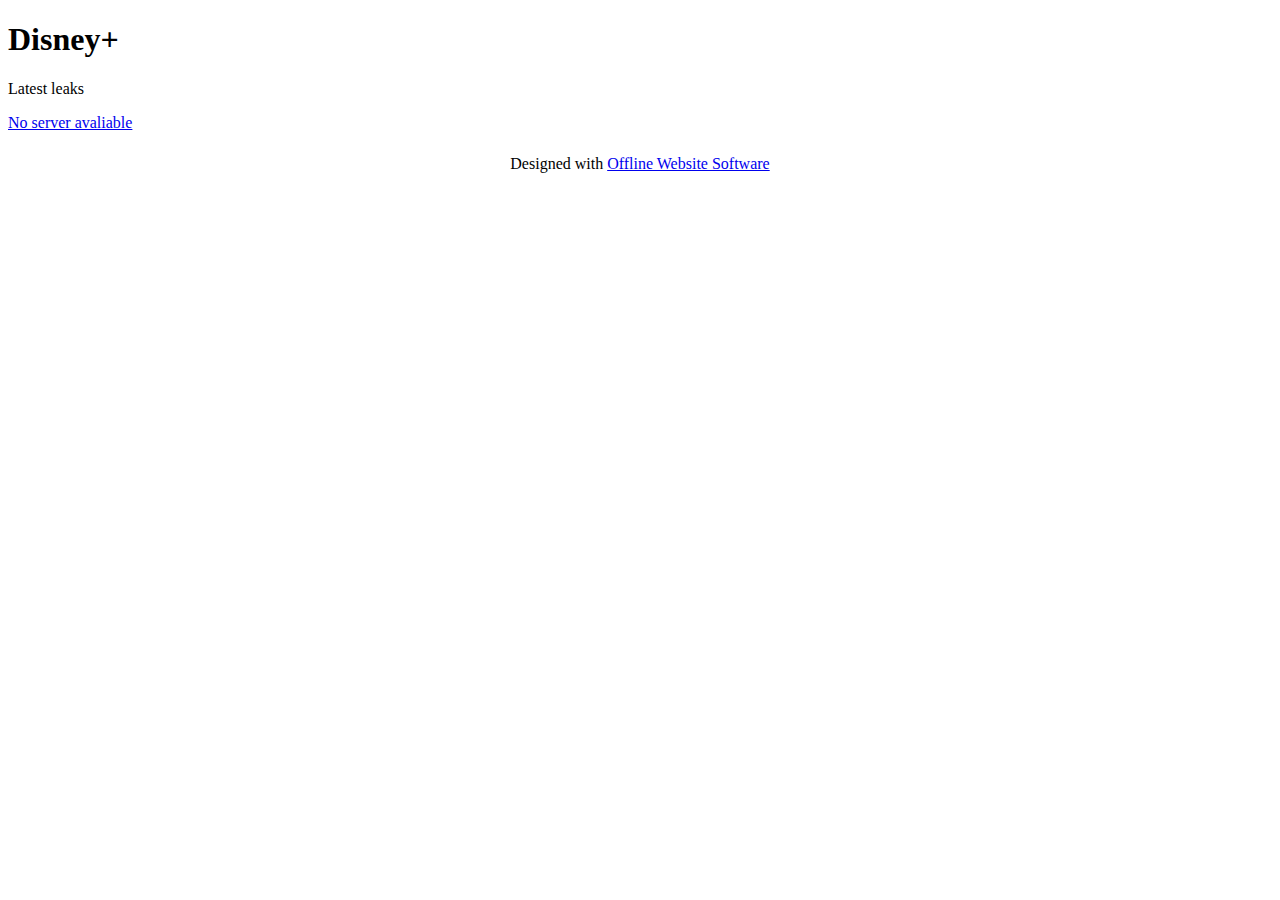
==== disney.html @ 4ee5bbc9 "Add files via upload" ====
<!DOCTYPE html>
<html  >
<head>
  <!-- Site made with Mobirise Website Builder v5.7.8, https://mobirise.com -->
  <meta charset="UTF-8">
  <meta http-equiv="X-UA-Compatible" content="IE=edge">
  <meta name="generator" content="Mobirise v5.7.8, mobirise.com">
  <meta name="viewport" content="width=device-width, initial-scale=1, minimum-scale=1">
  <link rel="shortcut icon" href="assets/images/logo-modified.png" type="image/x-icon">
  <meta name="description" content="">
  
  
  <title>disney</title>
  <link rel="stylesheet" href="assets/bootstrap/css/bootstrap.min.css">
  <link rel="stylesheet" href="assets/bootstrap/css/bootstrap-grid.min.css">
  <link rel="stylesheet" href="assets/bootstrap/css/bootstrap-reboot.min.css">
  <link rel="stylesheet" href="assets/theme/css/style.css">
  <link rel="preload" href="https://fonts.googleapis.com/css2?family=Jost:ital,wght@0,400;0,700;1,400;1,700&display=swap&display=swap" as="style" onload="this.onload=null;this.rel='stylesheet'">
  <noscript><link rel="stylesheet" href="https://fonts.googleapis.com/css2?family=Jost:ital,wght@0,400;0,700;1,400;1,700&display=swap&display=swap"></noscript>
  <link rel="preload" as="style" href="assets/mobirise/css/mbr-additional.css"><link rel="stylesheet" href="assets/mobirise/css/mbr-additional.css" type="text/css">

  
  
  
</head>
<body>
  
  <section data-bs-version="5.1" class="header18 cid-tsRiOs4Cy7 mbr-fullscreen" id="header18-8">

    

    
    

    <div class="align-center container">
        <div class="row justify-content-center">
            <div class="col-12 col-lg-10">
                <h1 class="mbr-section-title mbr-fonts-style mbr-white mb-3 display-1"><strong>Disney+</strong></h1>
                
                <p class="mbr-text mbr-fonts-style mbr-white display-7">Latest leaks</p>
                <div class="mbr-section-btn mt-3"><a class="btn btn-primary display-4" href="https://mobiri.se">No server avaliable</a></div>
            </div>
        </div>
    </div>
</section><section class="display-7" style="padding: 0;align-items: center;justify-content: center;flex-wrap: wrap;    align-content: center;display: flex;position: relative;height: 4rem;"><a href="https://mobiri.se/2932936" style="flex: 1 1;height: 4rem;position: absolute;width: 100%;z-index: 1;"><img alt="" style="height: 4rem;" src="[data-uri]"></a><p style="margin: 0;text-align: center;" class="display-7">Designed with &#8204;</p><a style="z-index:1" href="https://mobirise.com/offline-website-builder.html">Offline Website Software</a></section><script src="assets/bootstrap/js/bootstrap.bundle.min.js"></script>  <script src="assets/smoothscroll/smooth-scroll.js"></script>  <script src="assets/ytplayer/index.js"></script>  <script src="assets/theme/js/script.js"></script>  
  
  
</body>
</html>
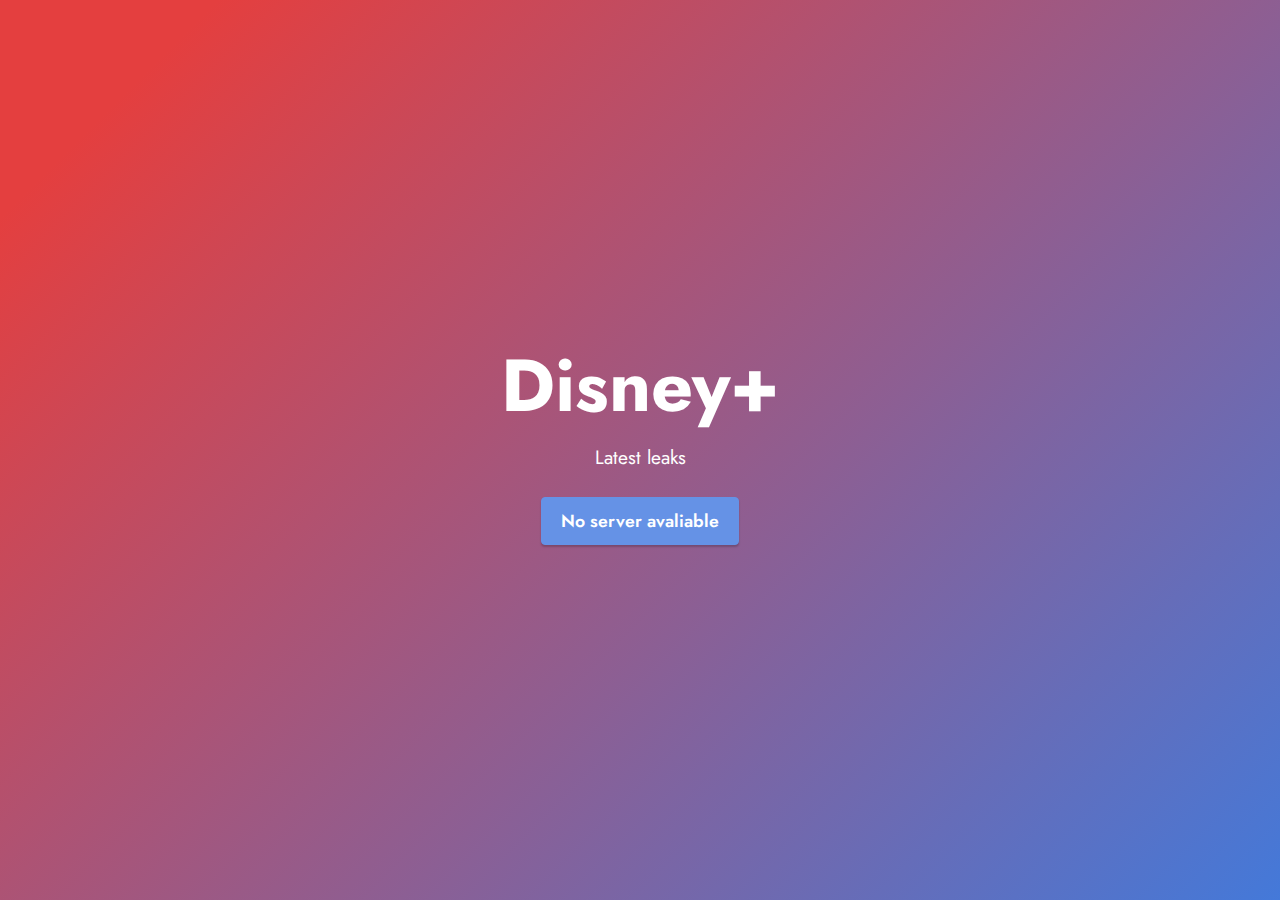
==== commit b2c52164: "Update" ====
--- a/disney.html
+++ b/disney.html
@@ -41,8 +41,7 @@
                 <div class="mbr-section-btn mt-3"><a class="btn btn-primary display-4" href="https://mobiri.se">No server avaliable</a></div>
             </div>
         </div>
-    </div>
-</section><section class="display-7" style="padding: 0;align-items: center;justify-content: center;flex-wrap: wrap;    align-content: center;display: flex;position: relative;height: 4rem;"><a href="https://mobiri.se/2932936" style="flex: 1 1;height: 4rem;position: absolute;width: 100%;z-index: 1;"><img alt="" style="height: 4rem;" src="[data-uri]"></a><p style="margin: 0;text-align: center;" class="display-7">Designed with &#8204;</p><a style="z-index:1" href="https://mobirise.com/offline-website-builder.html">Offline Website Software</a></section><script src="assets/bootstrap/js/bootstrap.bundle.min.js"></script>  <script src="assets/smoothscroll/smooth-scroll.js"></script>  <script src="assets/ytplayer/index.js"></script>  <script src="assets/theme/js/script.js"></script>  
+    </div> 
   
   
 </body>
--- a/assets/theme/css/style.css
+++ b/assets/theme/css/style.css
@@ -0,0 +1,961 @@
+@charset "UTF-8";
+section {
+  background-color: #ffffff;
+}
+
+body {
+  font-style: normal;
+  line-height: 1.5;
+  font-weight: 400;
+  color: #232323;
+  position: relative;
+}
+
+button {
+  background-color: transparent;
+  border-color: transparent;
+}
+
+section,
+.container,
+.container-fluid {
+  position: relative;
+  word-wrap: break-word;
+}
+
+a.mbr-iconfont:hover {
+  text-decoration: none;
+}
+
+.article .lead p,
+.article .lead ul,
+.article .lead ol,
+.article .lead pre,
+.article .lead blockquote {
+  margin-bottom: 0;
+}
+
+a {
+  font-style: normal;
+  font-weight: 400;
+  cursor: pointer;
+}
+a, a:hover {
+  text-decoration: none;
+}
+
+.mbr-section-title {
+  font-style: normal;
+  line-height: 1.3;
+}
+
+.mbr-section-subtitle {
+  line-height: 1.3;
+}
+
+.mbr-text {
+  font-style: normal;
+  line-height: 1.7;
+}
+
+h1,
+h2,
+h3,
+h4,
+h5,
+h6,
+.display-1,
+.display-2,
+.display-4,
+.display-5,
+.display-7,
+span,
+p,
+a {
+  line-height: 1;
+  word-break: break-word;
+  word-wrap: break-word;
+  font-weight: 400;
+}
+
+b,
+strong {
+  font-weight: bold;
+}
+
+input:-webkit-autofill, input:-webkit-autofill:hover, input:-webkit-autofill:focus, input:-webkit-autofill:active {
+  transition-delay: 9999s;
+  -webkit-transition-property: background-color, color;
+  transition-property: background-color, color;
+}
+
+textarea[type=hidden] {
+  display: none;
+}
+
+section {
+  background-position: 50% 50%;
+  background-repeat: no-repeat;
+  background-size: cover;
+}
+section .mbr-background-video,
+section .mbr-background-video-preview {
+  position: absolute;
+  bottom: 0;
+  left: 0;
+  right: 0;
+  top: 0;
+}
+
+.hidden {
+  visibility: hidden;
+}
+
+.mbr-z-index20 {
+  z-index: 20;
+}
+
+/*! Base colors */
+.mbr-white {
+  color: #ffffff;
+}
+
+.mbr-black {
+  color: #111111;
+}
+
+.mbr-bg-white {
+  background-color: #ffffff;
+}
+
+.mbr-bg-black {
+  background-color: #000000;
+}
+
+/*! Text-aligns */
+.align-left {
+  text-align: left;
+}
+
+.align-center {
+  text-align: center;
+}
+
+.align-right {
+  text-align: right;
+}
+
+/*! Font-weight  */
+.mbr-light {
+  font-weight: 300;
+}
+
+.mbr-regular {
+  font-weight: 400;
+}
+
+.mbr-semibold {
+  font-weight: 500;
+}
+
+.mbr-bold {
+  font-weight: 700;
+}
+
+/*! Media  */
+.media-content {
+  flex-basis: 100%;
+}
+
+.media-container-row {
+  display: flex;
+  flex-direction: row;
+  flex-wrap: wrap;
+  justify-content: center;
+  align-content: center;
+  align-items: start;
+}
+.media-container-row .media-size-item {
+  width: 400px;
+}
+
+.media-container-column {
+  display: flex;
+  flex-direction: column;
+  flex-wrap: wrap;
+  justify-content: center;
+  align-content: center;
+  align-items: stretch;
+}
+.media-container-column > * {
+  width: 100%;
+}
+
+@media (min-width: 992px) {
+  .media-container-row {
+    flex-wrap: nowrap;
+  }
+}
+figure {
+  margin-bottom: 0;
+  overflow: hidden;
+}
+
+figure[mbr-media-size] {
+  transition: width 0.1s;
+}
+
+img,
+iframe {
+  display: block;
+  width: 100%;
+}
+
+.card {
+  background-color: transparent;
+  border: none;
+}
+
+.card-box {
+  width: 100%;
+}
+
+.card-img {
+  text-align: center;
+  flex-shrink: 0;
+  -webkit-flex-shrink: 0;
+}
+
+.media {
+  max-width: 100%;
+  margin: 0 auto;
+}
+
+.mbr-figure {
+  align-self: center;
+}
+
+.media-container > div {
+  max-width: 100%;
+}
+
+.mbr-figure img,
+.card-img img {
+  width: 100%;
+}
+
+@media (max-width: 991px) {
+  .media-size-item {
+    width: auto !important;
+  }
+
+  .media {
+    width: auto;
+  }
+
+  .mbr-figure {
+    width: 100% !important;
+  }
+}
+/*! Buttons */
+.mbr-section-btn {
+  margin-left: -0.6rem;
+  margin-right: -0.6rem;
+  font-size: 0;
+}
+
+.btn {
+  font-weight: 600;
+  border-width: 1px;
+  font-style: normal;
+  margin: 0.6rem 0.6rem;
+  white-space: normal;
+  transition: all 0.2s ease-in-out;
+  display: inline-flex;
+  align-items: center;
+  justify-content: center;
+  word-break: break-word;
+}
+
+.btn-sm {
+  font-weight: 600;
+  letter-spacing: 0px;
+  transition: all 0.3s ease-in-out;
+}
+
+.btn-md {
+  font-weight: 600;
+  letter-spacing: 0px;
+  transition: all 0.3s ease-in-out;
+}
+
+.btn-lg {
+  font-weight: 600;
+  letter-spacing: 0px;
+  transition: all 0.3s ease-in-out;
+}
+
+.btn-form {
+  margin: 0;
+}
+.btn-form:hover {
+  cursor: pointer;
+}
+
+nav .mbr-section-btn {
+  margin-left: 0rem;
+  margin-right: 0rem;
+}
+
+/*! Btn icon margin */
+.btn .mbr-iconfont,
+.btn.btn-sm .mbr-iconfont {
+  order: 1;
+  cursor: pointer;
+  margin-left: 0.5rem;
+  vertical-align: sub;
+}
+
+.btn.btn-md .mbr-iconfont,
+.btn.btn-md .mbr-iconfont {
+  margin-left: 0.8rem;
+}
+
+.mbr-regular {
+  font-weight: 400;
+}
+
+.mbr-semibold {
+  font-weight: 500;
+}
+
+.mbr-bold {
+  font-weight: 700;
+}
+
+[type=submit] {
+  -webkit-appearance: none;
+}
+
+/*! Full-screen */
+.mbr-fullscreen .mbr-overlay {
+  min-height: 100vh;
+}
+
+.mbr-fullscreen {
+  display: flex;
+  display: -moz-flex;
+  display: -ms-flex;
+  display: -o-flex;
+  align-items: center;
+  min-height: 100vh;
+  padding-top: 3rem;
+  padding-bottom: 3rem;
+}
+
+/*! Map */
+.map {
+  height: 25rem;
+  position: relative;
+}
+.map iframe {
+  width: 100%;
+  height: 100%;
+}
+
+/*! Scroll to top arrow */
+.mbr-arrow-up {
+  bottom: 25px;
+  right: 90px;
+  position: fixed;
+  text-align: right;
+  z-index: 5000;
+  color: #ffffff;
+  font-size: 22px;
+}
+
+.mbr-arrow-up a {
+  background: rgba(0, 0, 0, 0.2);
+  border-radius: 50%;
+  color: #fff;
+  display: inline-block;
+  height: 60px;
+  width: 60px;
+  border: 2px solid #fff;
+  outline-style: none !important;
+  position: relative;
+  text-decoration: none;
+  transition: all 0.3s ease-in-out;
+  cursor: pointer;
+  text-align: center;
+}
+.mbr-arrow-up a:hover {
+  background-color: rgba(0, 0, 0, 0.4);
+}
+.mbr-arrow-up a i {
+  line-height: 60px;
+}
+
+.mbr-arrow-up-icon {
+  display: block;
+  color: #fff;
+}
+
+.mbr-arrow-up-icon::before {
+  content: "›";
+  display: inline-block;
+  font-family: serif;
+  font-size: 22px;
+  line-height: 1;
+  font-style: normal;
+  position: relative;
+  top: 6px;
+  left: -4px;
+  transform: rotate(-90deg);
+}
+
+/*! Arrow Down */
+.mbr-arrow {
+  position: absolute;
+  bottom: 45px;
+  left: 50%;
+  width: 60px;
+  height: 60px;
+  cursor: pointer;
+  background-color: rgba(80, 80, 80, 0.5);
+  border-radius: 50%;
+  transform: translateX(-50%);
+}
+@media (max-width: 767px) {
+  .mbr-arrow {
+    display: none;
+  }
+}
+.mbr-arrow > a {
+  display: inline-block;
+  text-decoration: none;
+  outline-style: none;
+  -webkit-animation: arrowdown 1.7s ease-in-out infinite;
+          animation: arrowdown 1.7s ease-in-out infinite;
+  color: #ffffff;
+}
+.mbr-arrow > a > i {
+  position: absolute;
+  top: -2px;
+  left: 15px;
+  font-size: 2rem;
+}
+
+#scrollToTop a i::before {
+  content: "";
+  position: absolute;
+  display: block;
+  border-bottom: 2.5px solid #fff;
+  border-left: 2.5px solid #fff;
+  width: 27.8%;
+  height: 27.8%;
+  left: 50%;
+  top: 51%;
+  transform: translateY(-30%) translateX(-50%) rotate(135deg);
+}
+
+@keyframes arrowdown {
+  0% {
+    transform: translateY(0px);
+  }
+  50% {
+    transform: translateY(-5px);
+  }
+  100% {
+    transform: translateY(0px);
+  }
+}
+@-webkit-keyframes arrowdown {
+  0% {
+    transform: translateY(0px);
+  }
+  50% {
+    transform: translateY(-5px);
+  }
+  100% {
+    transform: translateY(0px);
+  }
+}
+@media (max-width: 500px) {
+  .mbr-arrow-up {
+    left: 0;
+    right: 0;
+    text-align: center;
+  }
+}
+/*Gradients animation*/
+@keyframes gradient-animation {
+  from {
+    background-position: 0% 100%;
+    -webkit-animation-timing-function: ease-in-out;
+            animation-timing-function: ease-in-out;
+  }
+  to {
+    background-position: 100% 0%;
+    -webkit-animation-timing-function: ease-in-out;
+            animation-timing-function: ease-in-out;
+  }
+}
+@-webkit-keyframes gradient-animation {
+  from {
+    background-position: 0% 100%;
+    -webkit-animation-timing-function: ease-in-out;
+            animation-timing-function: ease-in-out;
+  }
+  to {
+    background-position: 100% 0%;
+    -webkit-animation-timing-function: ease-in-out;
+            animation-timing-function: ease-in-out;
+  }
+}
+.bg-gradient {
+  background-size: 200% 200%;
+  animation: gradient-animation 5s infinite alternate;
+  -webkit-animation: gradient-animation 5s infinite alternate;
+}
+
+.menu .navbar-brand {
+  display: -webkit-flex;
+}
+.menu .navbar-brand span {
+  display: flex;
+  display: -webkit-flex;
+}
+.menu .navbar-brand .navbar-caption-wrap {
+  display: -webkit-flex;
+}
+.menu .navbar-brand .navbar-logo img {
+  display: -webkit-flex;
+  width: auto;
+}
+@media (min-width: 768px) and (max-width: 991px) {
+  .menu .navbar-toggleable-sm .navbar-nav {
+    display: -ms-flexbox;
+  }
+}
+@media (max-width: 991px) {
+  .menu .navbar-collapse {
+    max-height: 93.5vh;
+  }
+  .menu .navbar-collapse.show {
+    overflow: auto;
+  }
+}
+@media (min-width: 992px) {
+  .menu .navbar-nav.nav-dropdown {
+    display: -webkit-flex;
+  }
+  .menu .navbar-toggleable-sm .navbar-collapse {
+    display: -webkit-flex !important;
+  }
+  .menu .collapsed .navbar-collapse {
+    max-height: 93.5vh;
+  }
+  .menu .collapsed .navbar-collapse.show {
+    overflow: auto;
+  }
+}
+@media (max-width: 767px) {
+  .menu .navbar-collapse {
+    max-height: 80vh;
+  }
+}
+
+.nav-link .mbr-iconfont {
+  margin-right: 0.5rem;
+}
+
+.navbar {
+  display: -webkit-flex;
+  -webkit-flex-wrap: wrap;
+  -webkit-align-items: center;
+  -webkit-justify-content: space-between;
+}
+
+.navbar-collapse {
+  -webkit-flex-basis: 100%;
+  -webkit-flex-grow: 1;
+  -webkit-align-items: center;
+}
+
+.nav-dropdown .link {
+  padding: 0.667em 1.667em !important;
+  margin: 0 !important;
+}
+
+.nav {
+  display: -webkit-flex;
+  -webkit-flex-wrap: wrap;
+}
+
+.row {
+  display: -webkit-flex;
+  -webkit-flex-wrap: wrap;
+}
+
+.justify-content-center {
+  -webkit-justify-content: center;
+}
+
+.form-inline {
+  display: -webkit-flex;
+}
+
+.card-wrapper {
+  -webkit-flex: 1;
+}
+
+.carousel-control {
+  z-index: 10;
+  display: -webkit-flex;
+}
+
+.carousel-controls {
+  display: -webkit-flex;
+}
+
+.media {
+  display: -webkit-flex;
+}
+
+.form-group:focus {
+  outline: none;
+}
+
+.jq-selectbox__select {
+  padding: 7px 0;
+  position: relative;
+}
+
+.jq-selectbox__dropdown {
+  overflow: hidden;
+  border-radius: 10px;
+  position: absolute;
+  top: 100%;
+  left: 0 !important;
+  width: 100% !important;
+}
+
+.jq-selectbox__trigger-arrow {
+  right: 0;
+  transform: translateY(-50%);
+}
+
+.jq-selectbox li {
+  padding: 1.07em 0.5em;
+}
+
+input[type=range] {
+  padding-left: 0 !important;
+  padding-right: 0 !important;
+}
+
+.modal-dialog,
+.modal-content {
+  height: 100%;
+}
+
+.modal-dialog .carousel-inner {
+  height: calc(100vh - 1.75rem);
+}
+@media (max-width: 575px) {
+  .modal-dialog .carousel-inner {
+    height: calc(100vh - 1rem);
+  }
+}
+
+.carousel-item {
+  text-align: center;
+}
+
+.carousel-item img {
+  margin: auto;
+}
+
+.navbar-toggler {
+  align-self: flex-start;
+  padding: 0.25rem 0.75rem;
+  font-size: 1.25rem;
+  line-height: 1;
+  background: transparent;
+  border: 1px solid transparent;
+  border-radius: 0.25rem;
+}
+
+.navbar-toggler:focus,
+.navbar-toggler:hover {
+  text-decoration: none;
+  box-shadow: none;
+}
+
+.navbar-toggler-icon {
+  display: inline-block;
+  width: 1.5em;
+  height: 1.5em;
+  vertical-align: middle;
+  content: "";
+  background: no-repeat center center;
+  background-size: 100% 100%;
+}
+
+.navbar-toggler-left {
+  position: absolute;
+  left: 1rem;
+}
+
+.navbar-toggler-right {
+  position: absolute;
+  right: 1rem;
+}
+
+.card-img {
+  width: auto;
+}
+
+.menu .navbar.collapsed:not(.beta-menu) {
+  flex-direction: column;
+}
+
+.carousel-item.active,
+.carousel-item-next,
+.carousel-item-prev {
+  display: flex;
+}
+
+.note-air-layout .dropup .dropdown-menu,
+.note-air-layout .navbar-fixed-bottom .dropdown .dropdown-menu {
+  bottom: initial !important;
+}
+
+html,
+body {
+  height: auto;
+  min-height: 100vh;
+}
+
+.dropup .dropdown-toggle::after {
+  display: none;
+}
+
+.form-asterisk {
+  font-family: initial;
+  position: absolute;
+  top: -2px;
+  font-weight: normal;
+}
+
+.form-control-label {
+  position: relative;
+  cursor: pointer;
+  margin-bottom: 0.357em;
+  padding: 0;
+}
+
+.alert {
+  color: #ffffff;
+  border-radius: 0;
+  border: 0;
+  font-size: 1.1rem;
+  line-height: 1.5;
+  margin-bottom: 1.875rem;
+  padding: 1.25rem;
+  position: relative;
+  text-align: center;
+}
+.alert.alert-form::after {
+  background-color: inherit;
+  bottom: -7px;
+  content: "";
+  display: block;
+  height: 14px;
+  left: 50%;
+  margin-left: -7px;
+  position: absolute;
+  transform: rotate(45deg);
+  width: 14px;
+}
+
+.form-control {
+  background-color: #ffffff;
+  background-clip: border-box;
+  color: #232323;
+  line-height: 1rem !important;
+  height: auto;
+  padding: 0.6rem 1.2rem;
+  transition: border-color 0.25s ease 0s;
+  border: 1px solid transparent !important;
+  border-radius: 4px;
+  box-shadow: rgba(0, 0, 0, 0.07) 0px 1px 1px 0px, rgba(0, 0, 0, 0.07) 0px 1px 3px 0px, rgba(0, 0, 0, 0.03) 0px 0px 0px 1px;
+}
+.form-active .form-control:invalid {
+  border-color: red;
+}
+
+form .row {
+  margin-left: -0.6rem;
+  margin-right: -0.6rem;
+}
+form .row [class*=col] {
+  padding-left: 0.6rem;
+  padding-right: 0.6rem;
+}
+
+form .mbr-section-btn {
+  margin: 0;
+  padding-left: 0.6rem;
+  padding-right: 0.6rem;
+}
+
+form .btn {
+  display: flex;
+  padding: 0.6rem 1.2rem;
+  margin: 0;
+}
+
+form .form-check-input {
+  margin-top: 0.5;
+}
+
+textarea.form-control {
+  line-height: 1.5rem !important;
+}
+
+.form-group {
+  margin-bottom: 1.2rem;
+}
+
+.form-control,
+form .btn {
+  min-height: 48px;
+}
+
+.gdpr-block label span.textGDPR input[name=gdpr] {
+  top: 7px;
+}
+
+.form-control:focus {
+  box-shadow: none;
+}
+
+:focus {
+  outline: none;
+}
+
+.mbr-overlay {
+  background-color: #000;
+  bottom: 0;
+  left: 0;
+  opacity: 0.5;
+  position: absolute;
+  right: 0;
+  top: 0;
+  z-index: 0;
+  pointer-events: none;
+}
+
+blockquote {
+  font-style: italic;
+  padding: 3rem;
+  font-size: 1.09rem;
+  position: relative;
+  border-left: 3px solid;
+}
+
+ul,
+ol,
+pre,
+blockquote {
+  margin-bottom: 2.3125rem;
+}
+
+.mt-4 {
+  margin-top: 2rem !important;
+}
+
+.mb-4 {
+  margin-bottom: 2rem !important;
+}
+
+@media (min-width: 992px) {
+  .container {
+    padding-left: 16px;
+    padding-right: 16px;
+  }
+
+  .row {
+    margin-left: -16px;
+    margin-right: -16px;
+  }
+  .row > [class*=col] {
+    padding-left: 16px;
+    padding-right: 16px;
+  }
+}
+@media (min-width: 768px) {
+  .container-fluid {
+    padding-left: 32px;
+    padding-right: 32px;
+  }
+}
+@media (min-width: 768px) and (max-width: 991px) {
+  .mbr-container {
+    padding-left: 32px;
+    padding-right: 32px;
+  }
+}
+@media (max-width: 767px) {
+  .mbr-container {
+    padding-left: 16px;
+    padding-right: 16px;
+  }
+}
+.card-wrapper,
+.item-wrapper {
+  overflow: hidden;
+}
+
+.app-video-wrapper > img {
+  opacity: 1;
+}
+
+.item {
+  position: relative;
+}
+
+.dropdown-menu .dropdown-menu {
+  left: 100%;
+}
+
+.dropdown-item + .dropdown-menu {
+  display: none;
+}
+
+.dropdown-item:hover + .dropdown-menu,
+.dropdown-menu:hover {
+  display: block;
+}
+
+@media (min-aspect-ratio: 16/9) {
+  .mbr-video-foreground {
+    height: 300% !important;
+    top: -100% !important;
+  }
+}
+@media (max-aspect-ratio: 16/9) {
+  .mbr-video-foreground {
+    width: 300% !important;
+    left: -100% !important;
+  }
+}.engine {
+	position: absolute;
+	text-indent: -2400px;
+	text-align: center;
+	padding: 0;
+	top: 0;
+	left: -2400px;
+}--- a/assets/mobirise/css/mbr-additional.css
+++ b/assets/mobirise/css/mbr-additional.css
@@ -0,0 +1,774 @@
+body {
+  font-family: Jost;
+}
+.display-1 {
+  font-family: 'Jost', sans-serif;
+  font-size: 4.6rem;
+  line-height: 1.1;
+}
+.display-1 > .mbr-iconfont {
+  font-size: 5.75rem;
+}
+.display-2 {
+  font-family: 'Jost', sans-serif;
+  font-size: 3rem;
+  line-height: 1.1;
+}
+.display-2 > .mbr-iconfont {
+  font-size: 3.75rem;
+}
+.display-4 {
+  font-family: 'Jost', sans-serif;
+  font-size: 1.1rem;
+  line-height: 1.5;
+}
+.display-4 > .mbr-iconfont {
+  font-size: 1.375rem;
+}
+.display-5 {
+  font-family: 'Jost', sans-serif;
+  font-size: 2rem;
+  line-height: 1.5;
+}
+.display-5 > .mbr-iconfont {
+  font-size: 2.5rem;
+}
+.display-7 {
+  font-family: 'Jost', sans-serif;
+  font-size: 1.2rem;
+  line-height: 1.5;
+}
+.display-7 > .mbr-iconfont {
+  font-size: 1.5rem;
+}
+/* ---- Fluid typography for mobile devices ---- */
+/* 1.4 - font scale ratio ( bootstrap == 1.42857 ) */
+/* 100vw - current viewport width */
+/* (48 - 20)  48 == 48rem == 768px, 20 == 20rem == 320px(minimal supported viewport) */
+/* 0.65 - min scale variable, may vary */
+@media (max-width: 992px) {
+  .display-1 {
+    font-size: 3.68rem;
+  }
+}
+@media (max-width: 768px) {
+  .display-1 {
+    font-size: 3.22rem;
+    font-size: calc( 2.26rem + (4.6 - 2.26) * ((100vw - 20rem) / (48 - 20)));
+    line-height: calc( 1.1 * (2.26rem + (4.6 - 2.26) * ((100vw - 20rem) / (48 - 20))));
+  }
+  .display-2 {
+    font-size: 2.4rem;
+    font-size: calc( 1.7rem + (3 - 1.7) * ((100vw - 20rem) / (48 - 20)));
+    line-height: calc( 1.3 * (1.7rem + (3 - 1.7) * ((100vw - 20rem) / (48 - 20))));
+  }
+  .display-4 {
+    font-size: 0.88rem;
+    font-size: calc( 1.0350000000000001rem + (1.1 - 1.0350000000000001) * ((100vw - 20rem) / (48 - 20)));
+    line-height: calc( 1.4 * (1.0350000000000001rem + (1.1 - 1.0350000000000001) * ((100vw - 20rem) / (48 - 20))));
+  }
+  .display-5 {
+    font-size: 1.6rem;
+    font-size: calc( 1.35rem + (2 - 1.35) * ((100vw - 20rem) / (48 - 20)));
+    line-height: calc( 1.4 * (1.35rem + (2 - 1.35) * ((100vw - 20rem) / (48 - 20))));
+  }
+  .display-7 {
+    font-size: 0.96rem;
+    font-size: calc( 1.07rem + (1.2 - 1.07) * ((100vw - 20rem) / (48 - 20)));
+    line-height: calc( 1.4 * (1.07rem + (1.2 - 1.07) * ((100vw - 20rem) / (48 - 20))));
+  }
+}
+/* Buttons */
+.btn {
+  padding: 0.6rem 1.2rem;
+  border-radius: 4px;
+}
+.btn-sm {
+  padding: 0.6rem 1.2rem;
+  border-radius: 4px;
+}
+.btn-md {
+  padding: 0.6rem 1.2rem;
+  border-radius: 4px;
+}
+.btn-lg {
+  padding: 1rem 2.6rem;
+  border-radius: 4px;
+}
+.bg-primary {
+  background-color: #6592e6 !important;
+}
+.bg-success {
+  background-color: #40b0bf !important;
+}
+.bg-info {
+  background-color: #47b5ed !important;
+}
+.bg-warning {
+  background-color: #ffe161 !important;
+}
+.bg-danger {
+  background-color: #ff9966 !important;
+}
+.btn-primary,
+.btn-primary:active {
+  background-color: #6592e6 !important;
+  border-color: #6592e6 !important;
+  color: #ffffff !important;
+  box-shadow: 0 2px 2px 0 rgba(0, 0, 0, 0.2);
+}
+.btn-primary:hover,
+.btn-primary:focus,
+.btn-primary.focus,
+.btn-primary.active {
+  color: #ffffff !important;
+  background-color: #2260d2 !important;
+  border-color: #2260d2 !important;
+  box-shadow: 0 2px 5px 0 rgba(0, 0, 0, 0.2);
+}
+.btn-primary.disabled,
+.btn-primary:disabled {
+  color: #ffffff !important;
+  background-color: #2260d2 !important;
+  border-color: #2260d2 !important;
+}
+.btn-secondary,
+.btn-secondary:active {
+  background-color: #ff6666 !important;
+  border-color: #ff6666 !important;
+  color: #ffffff !important;
+  box-shadow: 0 2px 2px 0 rgba(0, 0, 0, 0.2);
+}
+.btn-secondary:hover,
+.btn-secondary:focus,
+.btn-secondary.focus,
+.btn-secondary.active {
+  color: #ffffff !important;
+  background-color: #ff0f0f !important;
+  border-color: #ff0f0f !important;
+  box-shadow: 0 2px 5px 0 rgba(0, 0, 0, 0.2);
+}
+.btn-secondary.disabled,
+.btn-secondary:disabled {
+  color: #ffffff !important;
+  background-color: #ff0f0f !important;
+  border-color: #ff0f0f !important;
+}
+.btn-info,
+.btn-info:active {
+  background-color: #47b5ed !important;
+  border-color: #47b5ed !important;
+  color: #ffffff !important;
+  box-shadow: 0 2px 2px 0 rgba(0, 0, 0, 0.2);
+}
+.btn-info:hover,
+.btn-info:focus,
+.btn-info.focus,
+.btn-info.active {
+  color: #ffffff !important;
+  background-color: #148cca !important;
+  border-color: #148cca !important;
+  box-shadow: 0 2px 5px 0 rgba(0, 0, 0, 0.2);
+}
+.btn-info.disabled,
+.btn-info:disabled {
+  color: #ffffff !important;
+  background-color: #148cca !important;
+  border-color: #148cca !important;
+}
+.btn-success,
+.btn-success:active {
+  background-color: #40b0bf !important;
+  border-color: #40b0bf !important;
+  color: #ffffff !important;
+  box-shadow: 0 2px 2px 0 rgba(0, 0, 0, 0.2);
+}
+.btn-success:hover,
+.btn-success:focus,
+.btn-success.focus,
+.btn-success.active {
+  color: #ffffff !important;
+  background-color: #2a747e !important;
+  border-color: #2a747e !important;
+  box-shadow: 0 2px 5px 0 rgba(0, 0, 0, 0.2);
+}
+.btn-success.disabled,
+.btn-success:disabled {
+  color: #ffffff !important;
+  background-color: #2a747e !important;
+  border-color: #2a747e !important;
+}
+.btn-warning,
+.btn-warning:active {
+  background-color: #ffe161 !important;
+  border-color: #ffe161 !important;
+  color: #614f00 !important;
+  box-shadow: 0 2px 2px 0 rgba(0, 0, 0, 0.2);
+}
+.btn-warning:hover,
+.btn-warning:focus,
+.btn-warning.focus,
+.btn-warning.active {
+  color: #0a0800 !important;
+  background-color: #ffd10a !important;
+  border-color: #ffd10a !important;
+  box-shadow: 0 2px 5px 0 rgba(0, 0, 0, 0.2);
+}
+.btn-warning.disabled,
+.btn-warning:disabled {
+  color: #614f00 !important;
+  background-color: #ffd10a !important;
+  border-color: #ffd10a !important;
+}
+.btn-danger,
+.btn-danger:active {
+  background-color: #ff9966 !important;
+  border-color: #ff9966 !important;
+  color: #ffffff !important;
+  box-shadow: 0 2px 2px 0 rgba(0, 0, 0, 0.2);
+}
+.btn-danger:hover,
+.btn-danger:focus,
+.btn-danger.focus,
+.btn-danger.active {
+  color: #ffffff !important;
+  background-color: #ff5f0f !important;
+  border-color: #ff5f0f !important;
+  box-shadow: 0 2px 5px 0 rgba(0, 0, 0, 0.2);
+}
+.btn-danger.disabled,
+.btn-danger:disabled {
+  color: #ffffff !important;
+  background-color: #ff5f0f !important;
+  border-color: #ff5f0f !important;
+}
+.btn-white,
+.btn-white:active {
+  background-color: #fafafa !important;
+  border-color: #fafafa !important;
+  color: #7a7a7a !important;
+  box-shadow: 0 2px 2px 0 rgba(0, 0, 0, 0.2);
+}
+.btn-white:hover,
+.btn-white:focus,
+.btn-white.focus,
+.btn-white.active {
+  color: #4f4f4f !important;
+  background-color: #cfcfcf !important;
+  border-color: #cfcfcf !important;
+  box-shadow: 0 2px 5px 0 rgba(0, 0, 0, 0.2);
+}
+.btn-white.disabled,
+.btn-white:disabled {
+  color: #7a7a7a !important;
+  background-color: #cfcfcf !important;
+  border-color: #cfcfcf !important;
+}
+.btn-black,
+.btn-black:active {
+  background-color: #232323 !important;
+  border-color: #232323 !important;
+  color: #ffffff !important;
+  box-shadow: 0 2px 2px 0 rgba(0, 0, 0, 0.2);
+}
+.btn-black:hover,
+.btn-black:focus,
+.btn-black.focus,
+.btn-black.active {
+  color: #ffffff !important;
+  background-color: #000000 !important;
+  border-color: #000000 !important;
+  box-shadow: 0 2px 5px 0 rgba(0, 0, 0, 0.2);
+}
+.btn-black.disabled,
+.btn-black:disabled {
+  color: #ffffff !important;
+  background-color: #000000 !important;
+  border-color: #000000 !important;
+}
+.btn-primary-outline,
+.btn-primary-outline:active {
+  background-color: transparent !important;
+  border-color: transparent;
+  color: #6592e6;
+}
+.btn-primary-outline:hover,
+.btn-primary-outline:focus,
+.btn-primary-outline.focus,
+.btn-primary-outline.active {
+  color: #2260d2 !important;
+  background-color: transparent!important;
+  border-color: transparent!important;
+  box-shadow: none!important;
+}
+.btn-primary-outline.disabled,
+.btn-primary-outline:disabled {
+  color: #ffffff !important;
+  background-color: #6592e6 !important;
+  border-color: #6592e6 !important;
+}
+.btn-secondary-outline,
+.btn-secondary-outline:active {
+  background-color: transparent !important;
+  border-color: transparent;
+  color: #ff6666;
+}
+.btn-secondary-outline:hover,
+.btn-secondary-outline:focus,
+.btn-secondary-outline.focus,
+.btn-secondary-outline.active {
+  color: #ff0f0f !important;
+  background-color: transparent!important;
+  border-color: transparent!important;
+  box-shadow: none!important;
+}
+.btn-secondary-outline.disabled,
+.btn-secondary-outline:disabled {
+  color: #ffffff !important;
+  background-color: #ff6666 !important;
+  border-color: #ff6666 !important;
+}
+.btn-info-outline,
+.btn-info-outline:active {
+  background-color: transparent !important;
+  border-color: transparent;
+  color: #47b5ed;
+}
+.btn-info-outline:hover,
+.btn-info-outline:focus,
+.btn-info-outline.focus,
+.btn-info-outline.active {
+  color: #148cca !important;
+  background-color: transparent!important;
+  border-color: transparent!important;
+  box-shadow: none!important;
+}
+.btn-info-outline.disabled,
+.btn-info-outline:disabled {
+  color: #ffffff !important;
+  background-color: #47b5ed !important;
+  border-color: #47b5ed !important;
+}
+.btn-success-outline,
+.btn-success-outline:active {
+  background-color: transparent !important;
+  border-color: transparent;
+  color: #40b0bf;
+}
+.btn-success-outline:hover,
+.btn-success-outline:focus,
+.btn-success-outline.focus,
+.btn-success-outline.active {
+  color: #2a747e !important;
+  background-color: transparent!important;
+  border-color: transparent!important;
+  box-shadow: none!important;
+}
+.btn-success-outline.disabled,
+.btn-success-outline:disabled {
+  color: #ffffff !important;
+  background-color: #40b0bf !important;
+  border-color: #40b0bf !important;
+}
+.btn-warning-outline,
+.btn-warning-outline:active {
+  background-color: transparent !important;
+  border-color: transparent;
+  color: #ffe161;
+}
+.btn-warning-outline:hover,
+.btn-warning-outline:focus,
+.btn-warning-outline.focus,
+.btn-warning-outline.active {
+  color: #ffd10a !important;
+  background-color: transparent!important;
+  border-color: transparent!important;
+  box-shadow: none!important;
+}
+.btn-warning-outline.disabled,
+.btn-warning-outline:disabled {
+  color: #614f00 !important;
+  background-color: #ffe161 !important;
+  border-color: #ffe161 !important;
+}
+.btn-danger-outline,
+.btn-danger-outline:active {
+  background-color: transparent !important;
+  border-color: transparent;
+  color: #ff9966;
+}
+.btn-danger-outline:hover,
+.btn-danger-outline:focus,
+.btn-danger-outline.focus,
+.btn-danger-outline.active {
+  color: #ff5f0f !important;
+  background-color: transparent!important;
+  border-color: transparent!important;
+  box-shadow: none!important;
+}
+.btn-danger-outline.disabled,
+.btn-danger-outline:disabled {
+  color: #ffffff !important;
+  background-color: #ff9966 !important;
+  border-color: #ff9966 !important;
+}
+.btn-black-outline,
+.btn-black-outline:active {
+  background-color: transparent !important;
+  border-color: transparent;
+  color: #232323;
+}
+.btn-black-outline:hover,
+.btn-black-outline:focus,
+.btn-black-outline.focus,
+.btn-black-outline.active {
+  color: #000000 !important;
+  background-color: transparent!important;
+  border-color: transparent!important;
+  box-shadow: none!important;
+}
+.btn-black-outline.disabled,
+.btn-black-outline:disabled {
+  color: #ffffff !important;
+  background-color: #232323 !important;
+  border-color: #232323 !important;
+}
+.btn-white-outline,
+.btn-white-outline:active {
+  background-color: transparent !important;
+  border-color: transparent;
+  color: #fafafa;
+}
+.btn-white-outline:hover,
+.btn-white-outline:focus,
+.btn-white-outline.focus,
+.btn-white-outline.active {
+  color: #cfcfcf !important;
+  background-color: transparent!important;
+  border-color: transparent!important;
+  box-shadow: none!important;
+}
+.btn-white-outline.disabled,
+.btn-white-outline:disabled {
+  color: #7a7a7a !important;
+  background-color: #fafafa !important;
+  border-color: #fafafa !important;
+}
+.text-primary {
+  color: #6592e6 !important;
+}
+.text-secondary {
+  color: #ff6666 !important;
+}
+.text-success {
+  color: #40b0bf !important;
+}
+.text-info {
+  color: #47b5ed !important;
+}
+.text-warning {
+  color: #ffe161 !important;
+}
+.text-danger {
+  color: #ff9966 !important;
+}
+.text-white {
+  color: #fafafa !important;
+}
+.text-black {
+  color: #232323 !important;
+}
+a.text-primary:hover,
+a.text-primary:focus,
+a.text-primary.active {
+  color: #205ac5 !important;
+}
+a.text-secondary:hover,
+a.text-secondary:focus,
+a.text-secondary.active {
+  color: #ff0000 !important;
+}
+a.text-success:hover,
+a.text-success:focus,
+a.text-success.active {
+  color: #266a73 !important;
+}
+a.text-info:hover,
+a.text-info:focus,
+a.text-info.active {
+  color: #1283bc !important;
+}
+a.text-warning:hover,
+a.text-warning:focus,
+a.text-warning.active {
+  color: #facb00 !important;
+}
+a.text-danger:hover,
+a.text-danger:focus,
+a.text-danger.active {
+  color: #ff5500 !important;
+}
+a.text-white:hover,
+a.text-white:focus,
+a.text-white.active {
+  color: #c7c7c7 !important;
+}
+a.text-black:hover,
+a.text-black:focus,
+a.text-black.active {
+  color: #000000 !important;
+}
+a[class*="text-"]:not(.nav-link):not(.dropdown-item):not([role]):not(.navbar-caption) {
+  position: relative;
+  background-image: transparent;
+  background-size: 10000px 2px;
+  background-repeat: no-repeat;
+  background-position: 0px 1.2em;
+  background-position: -10000px 1.2em;
+}
+a[class*="text-"]:not(.nav-link):not(.dropdown-item):not([role]):not(.navbar-caption):hover {
+  transition: background-position 2s ease-in-out;
+  background-image: linear-gradient(currentColor 50%, currentColor 50%);
+  background-position: 0px 1.2em;
+}
+.nav-tabs .nav-link.active {
+  color: #6592e6;
+}
+.nav-tabs .nav-link:not(.active) {
+  color: #232323;
+}
+.alert-success {
+  background-color: #70c770;
+}
+.alert-info {
+  background-color: #47b5ed;
+}
+.alert-warning {
+  background-color: #ffe161;
+}
+.alert-danger {
+  background-color: #ff9966;
+}
+.mbr-gallery-filter li.active .btn {
+  background-color: #6592e6;
+  border-color: #6592e6;
+  color: #ffffff;
+}
+.mbr-gallery-filter li.active .btn:focus {
+  box-shadow: none;
+}
+a,
+a:hover {
+  color: #6592e6;
+}
+.mbr-plan-header.bg-primary .mbr-plan-subtitle,
+.mbr-plan-header.bg-primary .mbr-plan-price-desc {
+  color: #ffffff;
+}
+.mbr-plan-header.bg-success .mbr-plan-subtitle,
+.mbr-plan-header.bg-success .mbr-plan-price-desc {
+  color: #a0d8df;
+}
+.mbr-plan-header.bg-info .mbr-plan-subtitle,
+.mbr-plan-header.bg-info .mbr-plan-price-desc {
+  color: #ffffff;
+}
+.mbr-plan-header.bg-warning .mbr-plan-subtitle,
+.mbr-plan-header.bg-warning .mbr-plan-price-desc {
+  color: #ffffff;
+}
+.mbr-plan-header.bg-danger .mbr-plan-subtitle,
+.mbr-plan-header.bg-danger .mbr-plan-price-desc {
+  color: #ffffff;
+}
+/* Scroll to top button*/
+.scrollToTop_wraper {
+  display: none;
+}
+.form-control {
+  font-family: 'Jost', sans-serif;
+  font-size: 1.1rem;
+  line-height: 1.5;
+  font-weight: 400;
+}
+.form-control > .mbr-iconfont {
+  font-size: 1.375rem;
+}
+.form-control:hover,
+.form-control:focus {
+  box-shadow: rgba(0, 0, 0, 0.07) 0px 1px 1px 0px, rgba(0, 0, 0, 0.07) 0px 1px 3px 0px, rgba(0, 0, 0, 0.03) 0px 0px 0px 1px;
+  border-color: #6592e6 !important;
+}
+.form-control:-webkit-input-placeholder {
+  font-family: 'Jost', sans-serif;
+  font-size: 1.1rem;
+  line-height: 1.5;
+  font-weight: 400;
+}
+.form-control:-webkit-input-placeholder > .mbr-iconfont {
+  font-size: 1.375rem;
+}
+blockquote {
+  border-color: #6592e6;
+}
+/* Forms */
+.jq-selectbox li:hover,
+.jq-selectbox li.selected {
+  background-color: #6592e6;
+  color: #ffffff;
+}
+.jq-number__spin {
+  transition: 0.25s ease;
+}
+.jq-number__spin:hover {
+  border-color: #6592e6;
+}
+.jq-selectbox .jq-selectbox__trigger-arrow,
+.jq-number__spin.minus:after,
+.jq-number__spin.plus:after {
+  transition: 0.4s;
+  border-top-color: #353535;
+  border-bottom-color: #353535;
+}
+.jq-selectbox:hover .jq-selectbox__trigger-arrow,
+.jq-number__spin.minus:hover:after,
+.jq-number__spin.plus:hover:after {
+  border-top-color: #6592e6;
+  border-bottom-color: #6592e6;
+}
+.xdsoft_datetimepicker .xdsoft_calendar td.xdsoft_default,
+.xdsoft_datetimepicker .xdsoft_calendar td.xdsoft_current,
+.xdsoft_datetimepicker .xdsoft_timepicker .xdsoft_time_box > div > div.xdsoft_current {
+  color: #ffffff !important;
+  background-color: #6592e6 !important;
+  box-shadow: none !important;
+}
+.xdsoft_datetimepicker .xdsoft_calendar td:hover,
+.xdsoft_datetimepicker .xdsoft_timepicker .xdsoft_time_box > div > div:hover {
+  color: #000000 !important;
+  background: #ff6666 !important;
+  box-shadow: none !important;
+}
+.lazy-bg {
+  background-image: none !important;
+}
+.lazy-placeholder:not(section),
+.lazy-none {
+  display: block;
+  position: relative;
+  padding-bottom: 56.25%;
+  width: 100%;
+  height: auto;
+}
+iframe.lazy-placeholder,
+.lazy-placeholder:after {
+  content: '';
+  position: absolute;
+  width: 200px;
+  height: 200px;
+  background: transparent no-repeat center;
+  background-size: contain;
+  top: 50%;
+  left: 50%;
+  transform: translateX(-50%) translateY(-50%);
+  background-image: url("data:image/svg+xml;charset=UTF-8,%3csvg width='32' height='32' viewBox='0 0 64 64' xmlns='http://www.w3.org/2000/svg' stroke='%236592e6' %3e%3cg fill='none' fill-rule='evenodd'%3e%3cg transform='translate(16 16)' stroke-width='2'%3e%3ccircle stroke-opacity='.5' cx='16' cy='16' r='16'/%3e%3cpath d='M32 16c0-9.94-8.06-16-16-16'%3e%3canimateTransform attributeName='transform' type='rotate' from='0 16 16' to='360 16 16' dur='1s' repeatCount='indefinite'/%3e%3c/path%3e%3c/g%3e%3c/g%3e%3c/svg%3e");
+}
+section.lazy-placeholder:after {
+  opacity: 0.5;
+}
+body {
+  overflow-x: hidden;
+}
+a {
+  transition: color 0.6s;
+}
+.cid-tsR5bLrq2f {
+  background-image: linear-gradient(135deg, #e43f3f 10%, #4479d9 100%) !important;
+}
+.cid-tsR5bLrq2f .mbr-fallback-image.disabled {
+  display: none;
+}
+.cid-tsR5bLrq2f .mbr-fallback-image {
+  display: block;
+  background-size: cover;
+  background-position: center center;
+  width: 100%;
+  height: 100%;
+  position: absolute;
+  top: 0;
+}
+.cid-tsRd2jhxik {
+  background-image: linear-gradient(135deg, #e43f3f 10%, #4479d9 100%) !important;
+}
+.cid-tsRd2jhxik .mbr-fallback-image.disabled {
+  display: none;
+}
+.cid-tsRd2jhxik .mbr-fallback-image {
+  display: block;
+  background-size: cover;
+  background-position: center center;
+  width: 100%;
+  height: 100%;
+  position: absolute;
+  top: 0;
+}
+.cid-tsRcuravtM {
+  background-image: linear-gradient(135deg, #e43f3f 10%, #4479d9 100%) !important;
+}
+.cid-tsRcuravtM .mbr-fallback-image.disabled {
+  display: none;
+}
+.cid-tsRcuravtM .mbr-fallback-image {
+  display: block;
+  background-size: cover;
+  background-position: center center;
+  width: 100%;
+  height: 100%;
+  position: absolute;
+  top: 0;
+}
+.cid-tsRiOs4Cy7 {
+  background-image: linear-gradient(135deg, #e43f3f 10%, #4479d9 100%) !important;
+}
+.cid-tsRiOs4Cy7 .mbr-fallback-image.disabled {
+  display: none;
+}
+.cid-tsRiOs4Cy7 .mbr-fallback-image {
+  display: block;
+  background-size: cover;
+  background-position: center center;
+  width: 100%;
+  height: 100%;
+  position: absolute;
+  top: 0;
+}
+.cid-tsRgTwzDYK {
+  background-image: linear-gradient(135deg, #e43f3f 10%, #4479d9 100%) !important;
+}
+.cid-tsRgTwzDYK .mbr-fallback-image.disabled {
+  display: none;
+}
+.cid-tsRgTwzDYK .mbr-fallback-image {
+  display: block;
+  background-size: cover;
+  background-position: center center;
+  width: 100%;
+  height: 100%;
+  position: absolute;
+  top: 0;
+}
+.cid-tsRbW6lWpY {
+  background-image: linear-gradient(135deg, #e43f3f 10%, #4479d9 100%) !important;
+}
+.cid-tsRbW6lWpY .mbr-fallback-image.disabled {
+  display: none;
+}
+.cid-tsRbW6lWpY .mbr-fallback-image {
+  display: block;
+  background-size: cover;
+  background-position: center center;
+  width: 100%;
+  height: 100%;
+  position: absolute;
+  top: 0;
+}
--- a/assets/mobirise/css/mbr-additional.css
+++ b/assets/mobirise/css/mbr-additional.css
@@ -0,0 +1,774 @@
+body {
+  font-family: Jost;
+}
+.display-1 {
+  font-family: 'Jost', sans-serif;
+  font-size: 4.6rem;
+  line-height: 1.1;
+}
+.display-1 > .mbr-iconfont {
+  font-size: 5.75rem;
+}
+.display-2 {
+  font-family: 'Jost', sans-serif;
+  font-size: 3rem;
+  line-height: 1.1;
+}
+.display-2 > .mbr-iconfont {
+  font-size: 3.75rem;
+}
+.display-4 {
+  font-family: 'Jost', sans-serif;
+  font-size: 1.1rem;
+  line-height: 1.5;
+}
+.display-4 > .mbr-iconfont {
+  font-size: 1.375rem;
+}
+.display-5 {
+  font-family: 'Jost', sans-serif;
+  font-size: 2rem;
+  line-height: 1.5;
+}
+.display-5 > .mbr-iconfont {
+  font-size: 2.5rem;
+}
+.display-7 {
+  font-family: 'Jost', sans-serif;
+  font-size: 1.2rem;
+  line-height: 1.5;
+}
+.display-7 > .mbr-iconfont {
+  font-size: 1.5rem;
+}
+/* ---- Fluid typography for mobile devices ---- */
+/* 1.4 - font scale ratio ( bootstrap == 1.42857 ) */
+/* 100vw - current viewport width */
+/* (48 - 20)  48 == 48rem == 768px, 20 == 20rem == 320px(minimal supported viewport) */
+/* 0.65 - min scale variable, may vary */
+@media (max-width: 992px) {
+  .display-1 {
+    font-size: 3.68rem;
+  }
+}
+@media (max-width: 768px) {
+  .display-1 {
+    font-size: 3.22rem;
+    font-size: calc( 2.26rem + (4.6 - 2.26) * ((100vw - 20rem) / (48 - 20)));
+    line-height: calc( 1.1 * (2.26rem + (4.6 - 2.26) * ((100vw - 20rem) / (48 - 20))));
+  }
+  .display-2 {
+    font-size: 2.4rem;
+    font-size: calc( 1.7rem + (3 - 1.7) * ((100vw - 20rem) / (48 - 20)));
+    line-height: calc( 1.3 * (1.7rem + (3 - 1.7) * ((100vw - 20rem) / (48 - 20))));
+  }
+  .display-4 {
+    font-size: 0.88rem;
+    font-size: calc( 1.0350000000000001rem + (1.1 - 1.0350000000000001) * ((100vw - 20rem) / (48 - 20)));
+    line-height: calc( 1.4 * (1.0350000000000001rem + (1.1 - 1.0350000000000001) * ((100vw - 20rem) / (48 - 20))));
+  }
+  .display-5 {
+    font-size: 1.6rem;
+    font-size: calc( 1.35rem + (2 - 1.35) * ((100vw - 20rem) / (48 - 20)));
+    line-height: calc( 1.4 * (1.35rem + (2 - 1.35) * ((100vw - 20rem) / (48 - 20))));
+  }
+  .display-7 {
+    font-size: 0.96rem;
+    font-size: calc( 1.07rem + (1.2 - 1.07) * ((100vw - 20rem) / (48 - 20)));
+    line-height: calc( 1.4 * (1.07rem + (1.2 - 1.07) * ((100vw - 20rem) / (48 - 20))));
+  }
+}
+/* Buttons */
+.btn {
+  padding: 0.6rem 1.2rem;
+  border-radius: 4px;
+}
+.btn-sm {
+  padding: 0.6rem 1.2rem;
+  border-radius: 4px;
+}
+.btn-md {
+  padding: 0.6rem 1.2rem;
+  border-radius: 4px;
+}
+.btn-lg {
+  padding: 1rem 2.6rem;
+  border-radius: 4px;
+}
+.bg-primary {
+  background-color: #6592e6 !important;
+}
+.bg-success {
+  background-color: #40b0bf !important;
+}
+.bg-info {
+  background-color: #47b5ed !important;
+}
+.bg-warning {
+  background-color: #ffe161 !important;
+}
+.bg-danger {
+  background-color: #ff9966 !important;
+}
+.btn-primary,
+.btn-primary:active {
+  background-color: #6592e6 !important;
+  border-color: #6592e6 !important;
+  color: #ffffff !important;
+  box-shadow: 0 2px 2px 0 rgba(0, 0, 0, 0.2);
+}
+.btn-primary:hover,
+.btn-primary:focus,
+.btn-primary.focus,
+.btn-primary.active {
+  color: #ffffff !important;
+  background-color: #2260d2 !important;
+  border-color: #2260d2 !important;
+  box-shadow: 0 2px 5px 0 rgba(0, 0, 0, 0.2);
+}
+.btn-primary.disabled,
+.btn-primary:disabled {
+  color: #ffffff !important;
+  background-color: #2260d2 !important;
+  border-color: #2260d2 !important;
+}
+.btn-secondary,
+.btn-secondary:active {
+  background-color: #ff6666 !important;
+  border-color: #ff6666 !important;
+  color: #ffffff !important;
+  box-shadow: 0 2px 2px 0 rgba(0, 0, 0, 0.2);
+}
+.btn-secondary:hover,
+.btn-secondary:focus,
+.btn-secondary.focus,
+.btn-secondary.active {
+  color: #ffffff !important;
+  background-color: #ff0f0f !important;
+  border-color: #ff0f0f !important;
+  box-shadow: 0 2px 5px 0 rgba(0, 0, 0, 0.2);
+}
+.btn-secondary.disabled,
+.btn-secondary:disabled {
+  color: #ffffff !important;
+  background-color: #ff0f0f !important;
+  border-color: #ff0f0f !important;
+}
+.btn-info,
+.btn-info:active {
+  background-color: #47b5ed !important;
+  border-color: #47b5ed !important;
+  color: #ffffff !important;
+  box-shadow: 0 2px 2px 0 rgba(0, 0, 0, 0.2);
+}
+.btn-info:hover,
+.btn-info:focus,
+.btn-info.focus,
+.btn-info.active {
+  color: #ffffff !important;
+  background-color: #148cca !important;
+  border-color: #148cca !important;
+  box-shadow: 0 2px 5px 0 rgba(0, 0, 0, 0.2);
+}
+.btn-info.disabled,
+.btn-info:disabled {
+  color: #ffffff !important;
+  background-color: #148cca !important;
+  border-color: #148cca !important;
+}
+.btn-success,
+.btn-success:active {
+  background-color: #40b0bf !important;
+  border-color: #40b0bf !important;
+  color: #ffffff !important;
+  box-shadow: 0 2px 2px 0 rgba(0, 0, 0, 0.2);
+}
+.btn-success:hover,
+.btn-success:focus,
+.btn-success.focus,
+.btn-success.active {
+  color: #ffffff !important;
+  background-color: #2a747e !important;
+  border-color: #2a747e !important;
+  box-shadow: 0 2px 5px 0 rgba(0, 0, 0, 0.2);
+}
+.btn-success.disabled,
+.btn-success:disabled {
+  color: #ffffff !important;
+  background-color: #2a747e !important;
+  border-color: #2a747e !important;
+}
+.btn-warning,
+.btn-warning:active {
+  background-color: #ffe161 !important;
+  border-color: #ffe161 !important;
+  color: #614f00 !important;
+  box-shadow: 0 2px 2px 0 rgba(0, 0, 0, 0.2);
+}
+.btn-warning:hover,
+.btn-warning:focus,
+.btn-warning.focus,
+.btn-warning.active {
+  color: #0a0800 !important;
+  background-color: #ffd10a !important;
+  border-color: #ffd10a !important;
+  box-shadow: 0 2px 5px 0 rgba(0, 0, 0, 0.2);
+}
+.btn-warning.disabled,
+.btn-warning:disabled {
+  color: #614f00 !important;
+  background-color: #ffd10a !important;
+  border-color: #ffd10a !important;
+}
+.btn-danger,
+.btn-danger:active {
+  background-color: #ff9966 !important;
+  border-color: #ff9966 !important;
+  color: #ffffff !important;
+  box-shadow: 0 2px 2px 0 rgba(0, 0, 0, 0.2);
+}
+.btn-danger:hover,
+.btn-danger:focus,
+.btn-danger.focus,
+.btn-danger.active {
+  color: #ffffff !important;
+  background-color: #ff5f0f !important;
+  border-color: #ff5f0f !important;
+  box-shadow: 0 2px 5px 0 rgba(0, 0, 0, 0.2);
+}
+.btn-danger.disabled,
+.btn-danger:disabled {
+  color: #ffffff !important;
+  background-color: #ff5f0f !important;
+  border-color: #ff5f0f !important;
+}
+.btn-white,
+.btn-white:active {
+  background-color: #fafafa !important;
+  border-color: #fafafa !important;
+  color: #7a7a7a !important;
+  box-shadow: 0 2px 2px 0 rgba(0, 0, 0, 0.2);
+}
+.btn-white:hover,
+.btn-white:focus,
+.btn-white.focus,
+.btn-white.active {
+  color: #4f4f4f !important;
+  background-color: #cfcfcf !important;
+  border-color: #cfcfcf !important;
+  box-shadow: 0 2px 5px 0 rgba(0, 0, 0, 0.2);
+}
+.btn-white.disabled,
+.btn-white:disabled {
+  color: #7a7a7a !important;
+  background-color: #cfcfcf !important;
+  border-color: #cfcfcf !important;
+}
+.btn-black,
+.btn-black:active {
+  background-color: #232323 !important;
+  border-color: #232323 !important;
+  color: #ffffff !important;
+  box-shadow: 0 2px 2px 0 rgba(0, 0, 0, 0.2);
+}
+.btn-black:hover,
+.btn-black:focus,
+.btn-black.focus,
+.btn-black.active {
+  color: #ffffff !important;
+  background-color: #000000 !important;
+  border-color: #000000 !important;
+  box-shadow: 0 2px 5px 0 rgba(0, 0, 0, 0.2);
+}
+.btn-black.disabled,
+.btn-black:disabled {
+  color: #ffffff !important;
+  background-color: #000000 !important;
+  border-color: #000000 !important;
+}
+.btn-primary-outline,
+.btn-primary-outline:active {
+  background-color: transparent !important;
+  border-color: transparent;
+  color: #6592e6;
+}
+.btn-primary-outline:hover,
+.btn-primary-outline:focus,
+.btn-primary-outline.focus,
+.btn-primary-outline.active {
+  color: #2260d2 !important;
+  background-color: transparent!important;
+  border-color: transparent!important;
+  box-shadow: none!important;
+}
+.btn-primary-outline.disabled,
+.btn-primary-outline:disabled {
+  color: #ffffff !important;
+  background-color: #6592e6 !important;
+  border-color: #6592e6 !important;
+}
+.btn-secondary-outline,
+.btn-secondary-outline:active {
+  background-color: transparent !important;
+  border-color: transparent;
+  color: #ff6666;
+}
+.btn-secondary-outline:hover,
+.btn-secondary-outline:focus,
+.btn-secondary-outline.focus,
+.btn-secondary-outline.active {
+  color: #ff0f0f !important;
+  background-color: transparent!important;
+  border-color: transparent!important;
+  box-shadow: none!important;
+}
+.btn-secondary-outline.disabled,
+.btn-secondary-outline:disabled {
+  color: #ffffff !important;
+  background-color: #ff6666 !important;
+  border-color: #ff6666 !important;
+}
+.btn-info-outline,
+.btn-info-outline:active {
+  background-color: transparent !important;
+  border-color: transparent;
+  color: #47b5ed;
+}
+.btn-info-outline:hover,
+.btn-info-outline:focus,
+.btn-info-outline.focus,
+.btn-info-outline.active {
+  color: #148cca !important;
+  background-color: transparent!important;
+  border-color: transparent!important;
+  box-shadow: none!important;
+}
+.btn-info-outline.disabled,
+.btn-info-outline:disabled {
+  color: #ffffff !important;
+  background-color: #47b5ed !important;
+  border-color: #47b5ed !important;
+}
+.btn-success-outline,
+.btn-success-outline:active {
+  background-color: transparent !important;
+  border-color: transparent;
+  color: #40b0bf;
+}
+.btn-success-outline:hover,
+.btn-success-outline:focus,
+.btn-success-outline.focus,
+.btn-success-outline.active {
+  color: #2a747e !important;
+  background-color: transparent!important;
+  border-color: transparent!important;
+  box-shadow: none!important;
+}
+.btn-success-outline.disabled,
+.btn-success-outline:disabled {
+  color: #ffffff !important;
+  background-color: #40b0bf !important;
+  border-color: #40b0bf !important;
+}
+.btn-warning-outline,
+.btn-warning-outline:active {
+  background-color: transparent !important;
+  border-color: transparent;
+  color: #ffe161;
+}
+.btn-warning-outline:hover,
+.btn-warning-outline:focus,
+.btn-warning-outline.focus,
+.btn-warning-outline.active {
+  color: #ffd10a !important;
+  background-color: transparent!important;
+  border-color: transparent!important;
+  box-shadow: none!important;
+}
+.btn-warning-outline.disabled,
+.btn-warning-outline:disabled {
+  color: #614f00 !important;
+  background-color: #ffe161 !important;
+  border-color: #ffe161 !important;
+}
+.btn-danger-outline,
+.btn-danger-outline:active {
+  background-color: transparent !important;
+  border-color: transparent;
+  color: #ff9966;
+}
+.btn-danger-outline:hover,
+.btn-danger-outline:focus,
+.btn-danger-outline.focus,
+.btn-danger-outline.active {
+  color: #ff5f0f !important;
+  background-color: transparent!important;
+  border-color: transparent!important;
+  box-shadow: none!important;
+}
+.btn-danger-outline.disabled,
+.btn-danger-outline:disabled {
+  color: #ffffff !important;
+  background-color: #ff9966 !important;
+  border-color: #ff9966 !important;
+}
+.btn-black-outline,
+.btn-black-outline:active {
+  background-color: transparent !important;
+  border-color: transparent;
+  color: #232323;
+}
+.btn-black-outline:hover,
+.btn-black-outline:focus,
+.btn-black-outline.focus,
+.btn-black-outline.active {
+  color: #000000 !important;
+  background-color: transparent!important;
+  border-color: transparent!important;
+  box-shadow: none!important;
+}
+.btn-black-outline.disabled,
+.btn-black-outline:disabled {
+  color: #ffffff !important;
+  background-color: #232323 !important;
+  border-color: #232323 !important;
+}
+.btn-white-outline,
+.btn-white-outline:active {
+  background-color: transparent !important;
+  border-color: transparent;
+  color: #fafafa;
+}
+.btn-white-outline:hover,
+.btn-white-outline:focus,
+.btn-white-outline.focus,
+.btn-white-outline.active {
+  color: #cfcfcf !important;
+  background-color: transparent!important;
+  border-color: transparent!important;
+  box-shadow: none!important;
+}
+.btn-white-outline.disabled,
+.btn-white-outline:disabled {
+  color: #7a7a7a !important;
+  background-color: #fafafa !important;
+  border-color: #fafafa !important;
+}
+.text-primary {
+  color: #6592e6 !important;
+}
+.text-secondary {
+  color: #ff6666 !important;
+}
+.text-success {
+  color: #40b0bf !important;
+}
+.text-info {
+  color: #47b5ed !important;
+}
+.text-warning {
+  color: #ffe161 !important;
+}
+.text-danger {
+  color: #ff9966 !important;
+}
+.text-white {
+  color: #fafafa !important;
+}
+.text-black {
+  color: #232323 !important;
+}
+a.text-primary:hover,
+a.text-primary:focus,
+a.text-primary.active {
+  color: #205ac5 !important;
+}
+a.text-secondary:hover,
+a.text-secondary:focus,
+a.text-secondary.active {
+  color: #ff0000 !important;
+}
+a.text-success:hover,
+a.text-success:focus,
+a.text-success.active {
+  color: #266a73 !important;
+}
+a.text-info:hover,
+a.text-info:focus,
+a.text-info.active {
+  color: #1283bc !important;
+}
+a.text-warning:hover,
+a.text-warning:focus,
+a.text-warning.active {
+  color: #facb00 !important;
+}
+a.text-danger:hover,
+a.text-danger:focus,
+a.text-danger.active {
+  color: #ff5500 !important;
+}
+a.text-white:hover,
+a.text-white:focus,
+a.text-white.active {
+  color: #c7c7c7 !important;
+}
+a.text-black:hover,
+a.text-black:focus,
+a.text-black.active {
+  color: #000000 !important;
+}
+a[class*="text-"]:not(.nav-link):not(.dropdown-item):not([role]):not(.navbar-caption) {
+  position: relative;
+  background-image: transparent;
+  background-size: 10000px 2px;
+  background-repeat: no-repeat;
+  background-position: 0px 1.2em;
+  background-position: -10000px 1.2em;
+}
+a[class*="text-"]:not(.nav-link):not(.dropdown-item):not([role]):not(.navbar-caption):hover {
+  transition: background-position 2s ease-in-out;
+  background-image: linear-gradient(currentColor 50%, currentColor 50%);
+  background-position: 0px 1.2em;
+}
+.nav-tabs .nav-link.active {
+  color: #6592e6;
+}
+.nav-tabs .nav-link:not(.active) {
+  color: #232323;
+}
+.alert-success {
+  background-color: #70c770;
+}
+.alert-info {
+  background-color: #47b5ed;
+}
+.alert-warning {
+  background-color: #ffe161;
+}
+.alert-danger {
+  background-color: #ff9966;
+}
+.mbr-gallery-filter li.active .btn {
+  background-color: #6592e6;
+  border-color: #6592e6;
+  color: #ffffff;
+}
+.mbr-gallery-filter li.active .btn:focus {
+  box-shadow: none;
+}
+a,
+a:hover {
+  color: #6592e6;
+}
+.mbr-plan-header.bg-primary .mbr-plan-subtitle,
+.mbr-plan-header.bg-primary .mbr-plan-price-desc {
+  color: #ffffff;
+}
+.mbr-plan-header.bg-success .mbr-plan-subtitle,
+.mbr-plan-header.bg-success .mbr-plan-price-desc {
+  color: #a0d8df;
+}
+.mbr-plan-header.bg-info .mbr-plan-subtitle,
+.mbr-plan-header.bg-info .mbr-plan-price-desc {
+  color: #ffffff;
+}
+.mbr-plan-header.bg-warning .mbr-plan-subtitle,
+.mbr-plan-header.bg-warning .mbr-plan-price-desc {
+  color: #ffffff;
+}
+.mbr-plan-header.bg-danger .mbr-plan-subtitle,
+.mbr-plan-header.bg-danger .mbr-plan-price-desc {
+  color: #ffffff;
+}
+/* Scroll to top button*/
+.scrollToTop_wraper {
+  display: none;
+}
+.form-control {
+  font-family: 'Jost', sans-serif;
+  font-size: 1.1rem;
+  line-height: 1.5;
+  font-weight: 400;
+}
+.form-control > .mbr-iconfont {
+  font-size: 1.375rem;
+}
+.form-control:hover,
+.form-control:focus {
+  box-shadow: rgba(0, 0, 0, 0.07) 0px 1px 1px 0px, rgba(0, 0, 0, 0.07) 0px 1px 3px 0px, rgba(0, 0, 0, 0.03) 0px 0px 0px 1px;
+  border-color: #6592e6 !important;
+}
+.form-control:-webkit-input-placeholder {
+  font-family: 'Jost', sans-serif;
+  font-size: 1.1rem;
+  line-height: 1.5;
+  font-weight: 400;
+}
+.form-control:-webkit-input-placeholder > .mbr-iconfont {
+  font-size: 1.375rem;
+}
+blockquote {
+  border-color: #6592e6;
+}
+/* Forms */
+.jq-selectbox li:hover,
+.jq-selectbox li.selected {
+  background-color: #6592e6;
+  color: #ffffff;
+}
+.jq-number__spin {
+  transition: 0.25s ease;
+}
+.jq-number__spin:hover {
+  border-color: #6592e6;
+}
+.jq-selectbox .jq-selectbox__trigger-arrow,
+.jq-number__spin.minus:after,
+.jq-number__spin.plus:after {
+  transition: 0.4s;
+  border-top-color: #353535;
+  border-bottom-color: #353535;
+}
+.jq-selectbox:hover .jq-selectbox__trigger-arrow,
+.jq-number__spin.minus:hover:after,
+.jq-number__spin.plus:hover:after {
+  border-top-color: #6592e6;
+  border-bottom-color: #6592e6;
+}
+.xdsoft_datetimepicker .xdsoft_calendar td.xdsoft_default,
+.xdsoft_datetimepicker .xdsoft_calendar td.xdsoft_current,
+.xdsoft_datetimepicker .xdsoft_timepicker .xdsoft_time_box > div > div.xdsoft_current {
+  color: #ffffff !important;
+  background-color: #6592e6 !important;
+  box-shadow: none !important;
+}
+.xdsoft_datetimepicker .xdsoft_calendar td:hover,
+.xdsoft_datetimepicker .xdsoft_timepicker .xdsoft_time_box > div > div:hover {
+  color: #000000 !important;
+  background: #ff6666 !important;
+  box-shadow: none !important;
+}
+.lazy-bg {
+  background-image: none !important;
+}
+.lazy-placeholder:not(section),
+.lazy-none {
+  display: block;
+  position: relative;
+  padding-bottom: 56.25%;
+  width: 100%;
+  height: auto;
+}
+iframe.lazy-placeholder,
+.lazy-placeholder:after {
+  content: '';
+  position: absolute;
+  width: 200px;
+  height: 200px;
+  background: transparent no-repeat center;
+  background-size: contain;
+  top: 50%;
+  left: 50%;
+  transform: translateX(-50%) translateY(-50%);
+  background-image: url("data:image/svg+xml;charset=UTF-8,%3csvg width='32' height='32' viewBox='0 0 64 64' xmlns='http://www.w3.org/2000/svg' stroke='%236592e6' %3e%3cg fill='none' fill-rule='evenodd'%3e%3cg transform='translate(16 16)' stroke-width='2'%3e%3ccircle stroke-opacity='.5' cx='16' cy='16' r='16'/%3e%3cpath d='M32 16c0-9.94-8.06-16-16-16'%3e%3canimateTransform attributeName='transform' type='rotate' from='0 16 16' to='360 16 16' dur='1s' repeatCount='indefinite'/%3e%3c/path%3e%3c/g%3e%3c/g%3e%3c/svg%3e");
+}
+section.lazy-placeholder:after {
+  opacity: 0.5;
+}
+body {
+  overflow-x: hidden;
+}
+a {
+  transition: color 0.6s;
+}
+.cid-tsR5bLrq2f {
+  background-image: linear-gradient(135deg, #e43f3f 10%, #4479d9 100%) !important;
+}
+.cid-tsR5bLrq2f .mbr-fallback-image.disabled {
+  display: none;
+}
+.cid-tsR5bLrq2f .mbr-fallback-image {
+  display: block;
+  background-size: cover;
+  background-position: center center;
+  width: 100%;
+  height: 100%;
+  position: absolute;
+  top: 0;
+}
+.cid-tsRd2jhxik {
+  background-image: linear-gradient(135deg, #e43f3f 10%, #4479d9 100%) !important;
+}
+.cid-tsRd2jhxik .mbr-fallback-image.disabled {
+  display: none;
+}
+.cid-tsRd2jhxik .mbr-fallback-image {
+  display: block;
+  background-size: cover;
+  background-position: center center;
+  width: 100%;
+  height: 100%;
+  position: absolute;
+  top: 0;
+}
+.cid-tsRcuravtM {
+  background-image: linear-gradient(135deg, #e43f3f 10%, #4479d9 100%) !important;
+}
+.cid-tsRcuravtM .mbr-fallback-image.disabled {
+  display: none;
+}
+.cid-tsRcuravtM .mbr-fallback-image {
+  display: block;
+  background-size: cover;
+  background-position: center center;
+  width: 100%;
+  height: 100%;
+  position: absolute;
+  top: 0;
+}
+.cid-tsRiOs4Cy7 {
+  background-image: linear-gradient(135deg, #e43f3f 10%, #4479d9 100%) !important;
+}
+.cid-tsRiOs4Cy7 .mbr-fallback-image.disabled {
+  display: none;
+}
+.cid-tsRiOs4Cy7 .mbr-fallback-image {
+  display: block;
+  background-size: cover;
+  background-position: center center;
+  width: 100%;
+  height: 100%;
+  position: absolute;
+  top: 0;
+}
+.cid-tsRgTwzDYK {
+  background-image: linear-gradient(135deg, #e43f3f 10%, #4479d9 100%) !important;
+}
+.cid-tsRgTwzDYK .mbr-fallback-image.disabled {
+  display: none;
+}
+.cid-tsRgTwzDYK .mbr-fallback-image {
+  display: block;
+  background-size: cover;
+  background-position: center center;
+  width: 100%;
+  height: 100%;
+  position: absolute;
+  top: 0;
+}
+.cid-tsRbW6lWpY {
+  background-image: linear-gradient(135deg, #e43f3f 10%, #4479d9 100%) !important;
+}
+.cid-tsRbW6lWpY .mbr-fallback-image.disabled {
+  display: none;
+}
+.cid-tsRbW6lWpY .mbr-fallback-image {
+  display: block;
+  background-size: cover;
+  background-position: center center;
+  width: 100%;
+  height: 100%;
+  position: absolute;
+  top: 0;
+}
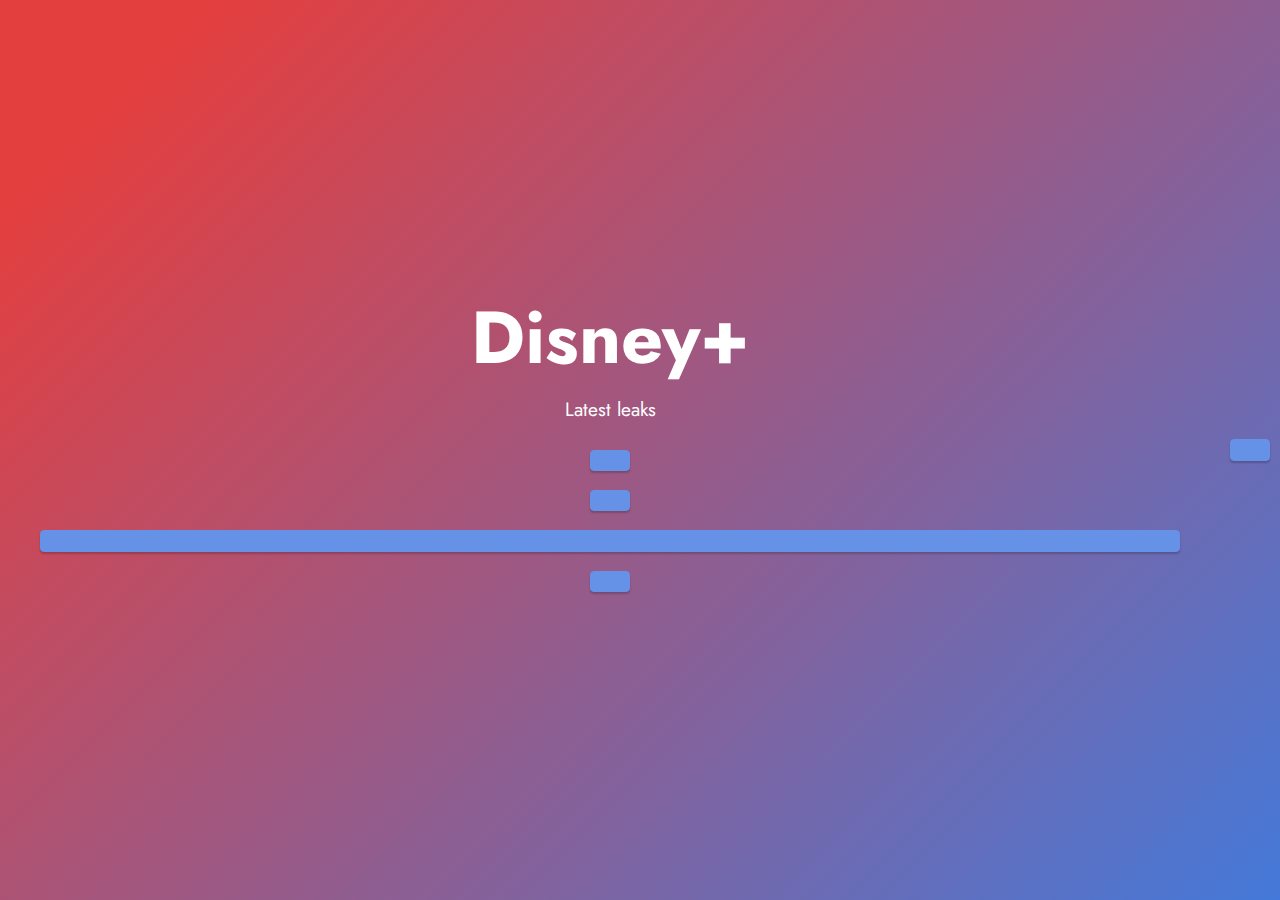
==== commit e9727557: "V" ====
--- a/disney.html
+++ b/disney.html
@@ -38,11 +38,11 @@
                 <h1 class="mbr-section-title mbr-fonts-style mbr-white mb-3 display-1"><strong>Disney+</strong></h1>
                 
                 <p class="mbr-text mbr-fonts-style mbr-white display-7">Latest leaks</p>
-                <div class="mbr-section-btn mt-3"><a class="btn btn-primary display-4" href="https://mobiri.se">No server avaliable</a></div>
+                <div class="mbr-section-btn mt-3"><a class="btn btn-primary display-4" No server avaliable</a></div>
             </div>
         </div>
     </div> 
   
   
 </body>
-</html>+</html>
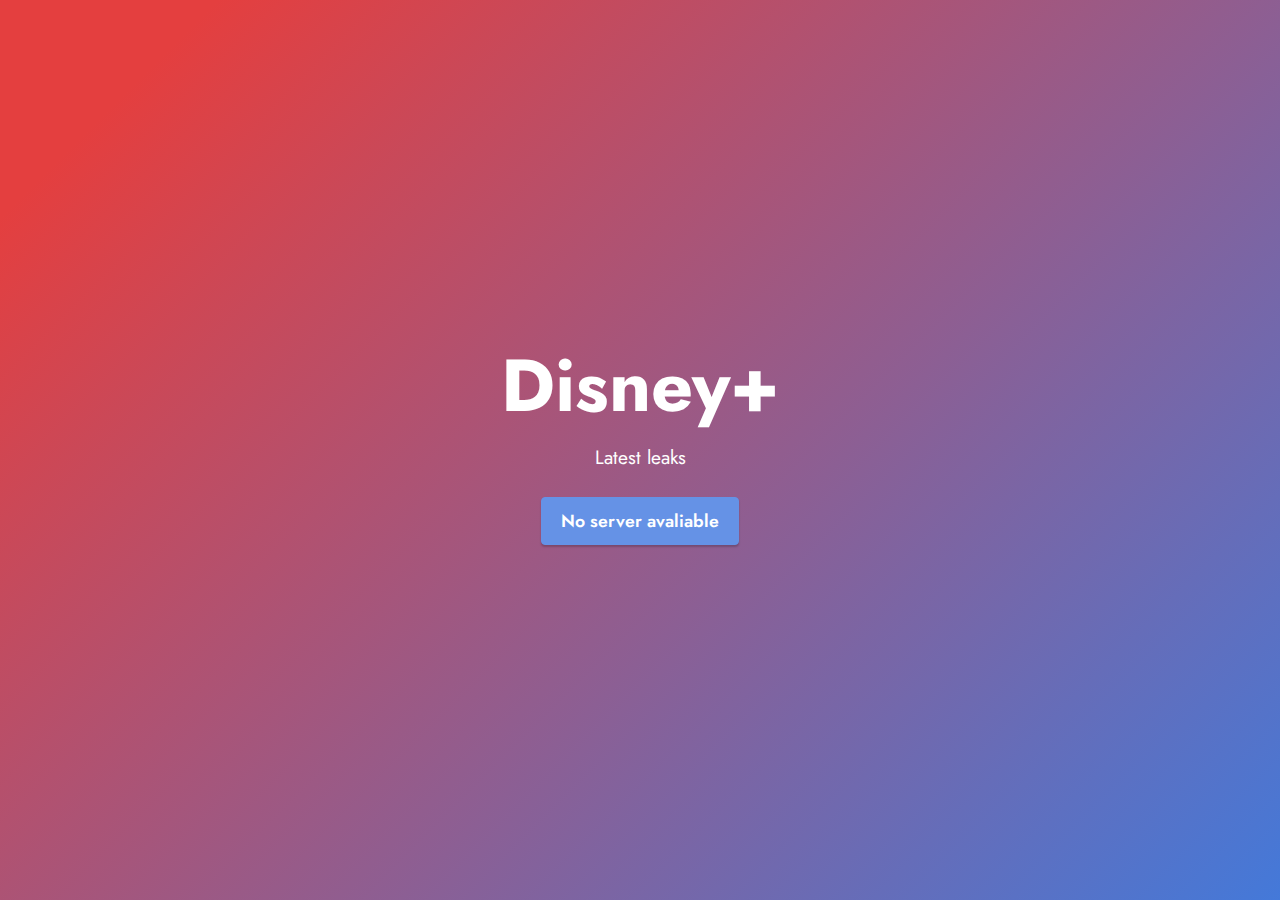
==== commit 024cab13: "disney fix" ====
--- a/disney.html
+++ b/disney.html
@@ -38,11 +38,11 @@
                 <h1 class="mbr-section-title mbr-fonts-style mbr-white mb-3 display-1"><strong>Disney+</strong></h1>
                 
                 <p class="mbr-text mbr-fonts-style mbr-white display-7">Latest leaks</p>
-                <div class="mbr-section-btn mt-3"><a class="btn btn-primary display-4" No server avaliable</a></div>
+                <div class="mbr-section-btn mt-3"><a class="btn btn-primary display-4" href="URL">No server avaliable</a></div>
             </div>
         </div>
     </div> 
   
   
 </body>
-</html>
+</html>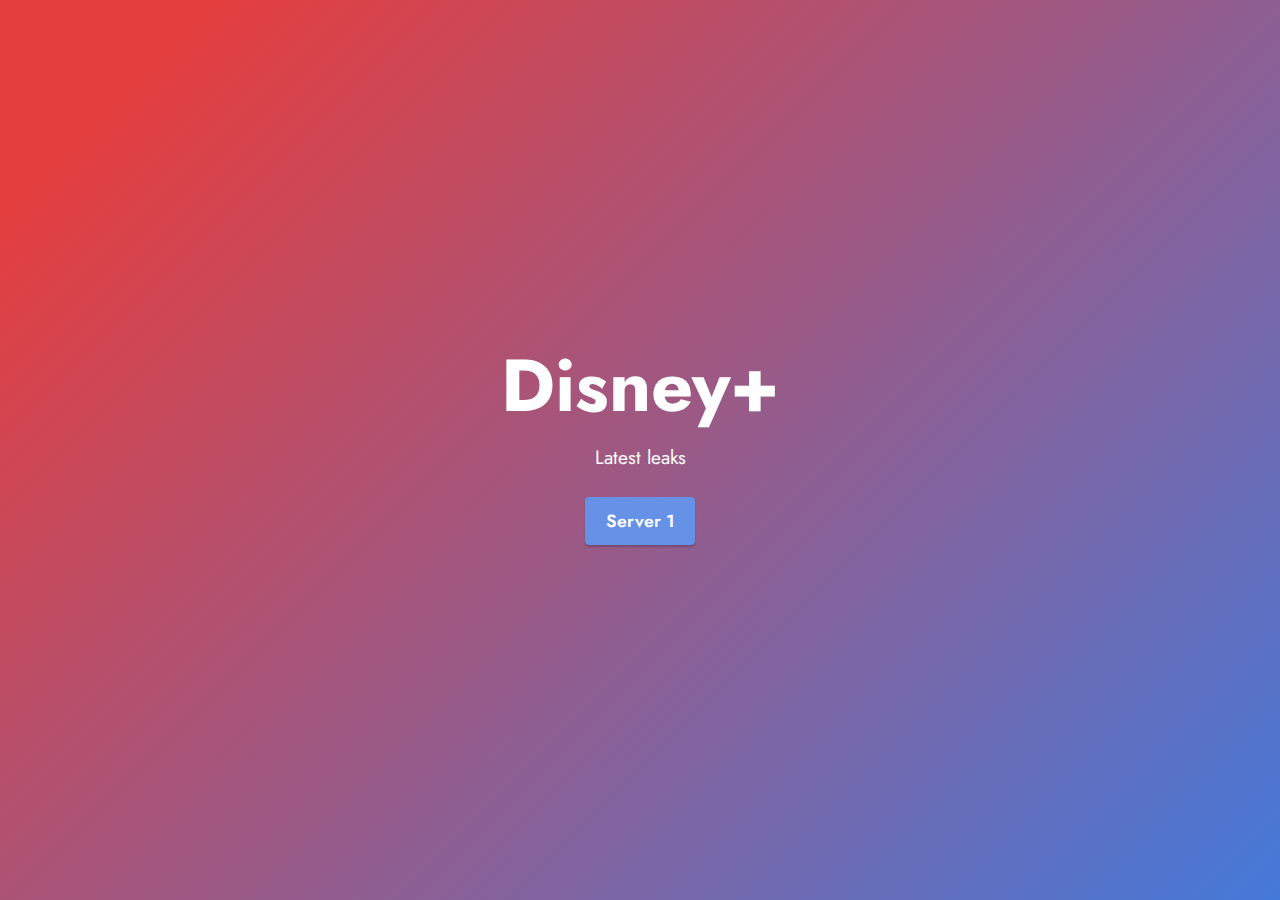
==== commit 0288e508: "update cuty" ====
--- a/disney.html
+++ b/disney.html
@@ -15,8 +15,8 @@
   <link rel="stylesheet" href="assets/bootstrap/css/bootstrap-grid.min.css">
   <link rel="stylesheet" href="assets/bootstrap/css/bootstrap-reboot.min.css">
   <link rel="stylesheet" href="assets/theme/css/style.css">
-  <link rel="preload" href="https://fonts.googleapis.com/css2?family=Jost:ital,wght@0,400;0,700;1,400;1,700&display=swap&display=swap" as="style" onload="this.onload=null;this.rel='stylesheet'">
-  <noscript><link rel="stylesheet" href="https://fonts.googleapis.com/css2?family=Jost:ital,wght@0,400;0,700;1,400;1,700&display=swap&display=swap"></noscript>
+  <link rel="preload" href="https://fonts.googleapis.com/css?family=Jost:100,200,300,400,500,600,700,800,900,100i,200i,300i,400i,500i,600i,700i,800i,900i&display=swap" as="style" onload="this.onload=null;this.rel='stylesheet'">
+  <noscript><link rel="stylesheet" href="https://fonts.googleapis.com/css?family=Jost:100,200,300,400,500,600,700,800,900,100i,200i,300i,400i,500i,600i,700i,800i,900i&display=swap"></noscript>
   <link rel="preload" as="style" href="assets/mobirise/css/mbr-additional.css"><link rel="stylesheet" href="assets/mobirise/css/mbr-additional.css" type="text/css">
 
   
@@ -38,10 +38,10 @@
                 <h1 class="mbr-section-title mbr-fonts-style mbr-white mb-3 display-1"><strong>Disney+</strong></h1>
                 
                 <p class="mbr-text mbr-fonts-style mbr-white display-7">Latest leaks</p>
-                <div class="mbr-section-btn mt-3"><a class="btn btn-primary display-4" href="URL">No server avaliable</a></div>
+                <div class="mbr-section-btn mt-3"><a class="btn btn-primary display-4" href="https://cavemengen.github.io/ds1.html">Server 1</a></div>
             </div>
         </div>
-    </div> 
+    </div>
   
   
 </body>
